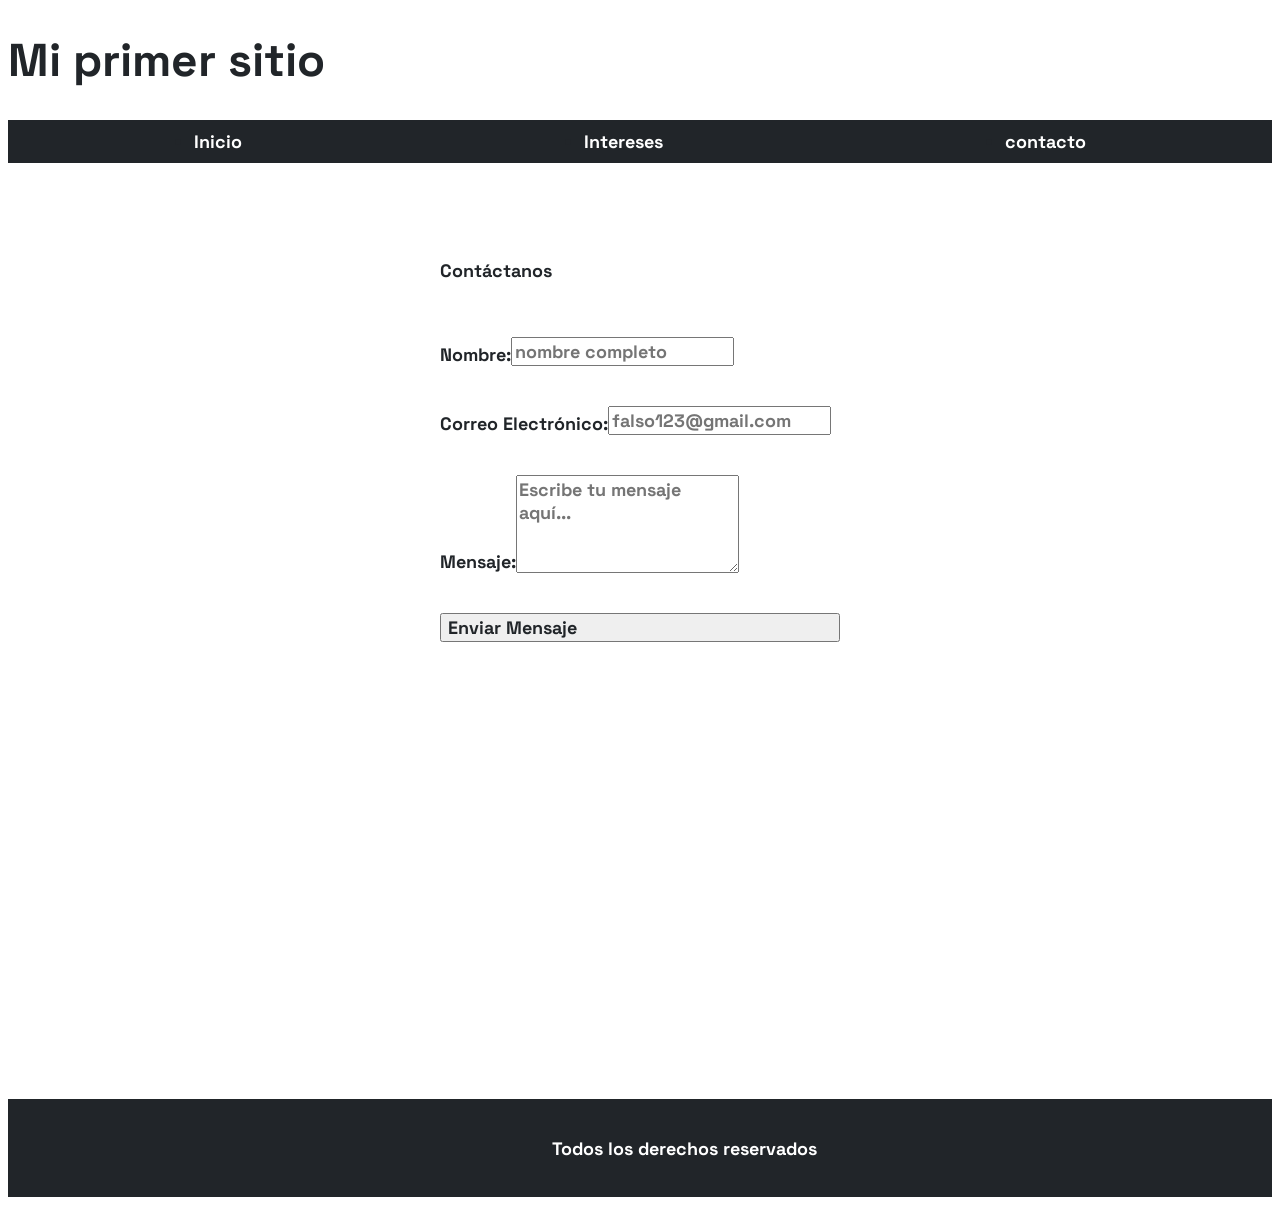
==== contacto.html @ 22211915 "first commit" ====
<!DOCTYPE html>
<html lang="es">
<head>
    <meta charset="UTF-8">
    <meta name="viewport" content="width=device-width, initial-scale=1.0">
    <title>Mi sitio personal</title>
    <link rel="stylesheet" href="style.css">
    <link rel="preconnect" href="https://fonts.googleapis.com">
<link rel="preconnect" href="https://fonts.gstatic.com" crossorigin>
<link href="https://fonts.googleapis.com/css2?family=Lora:ital,wght@0,400..700;1,400..700&display=swap" rel="stylesheet">
<link rel="preconnect" href="https://fonts.googleapis.com">
<link rel="preconnect" href="https://fonts.gstatic.com" crossorigin>
<link href="https://fonts.googleapis.com/css2?family=Lora:ital,wght@0,400..700;1,400..700&family=Space+Grotesk:wght@300..700&display=swap" rel="stylesheet">
</head>
<body>
    <header>
        <h1 class="title">Mi primer sitio</h1>
        <nav>
            <ul class="navbar">
            <li><a href="./index.html">Inicio</a></li>
            <li><a href="./intereses.html">Intereses</a></li>
            <li><a href="./contacto.html">contacto</a></li>
            </ul>
        </nav>
    </header>
    <section class="contacto-main">
<form action="/enviar-contacto" method="POST" class="contacto-form">
        <h2>Contáctanos</h2>
        
        <div class="linea-form">
            <label for="nombre">Nombre:</label>
            <input type="text" id="nombre" name="nombre" placeholder="nombre completo" required>
        </div>

        <div class="linea-form"> 
            <label for="email">Correo Electrónico:</label>
            <input type="email" id="email" name="email" placeholder="falso123@gmail.com" required>
        </div>

        <div class="linea-form">
            <label for="mensaje">Mensaje:</label>
            <textarea id="mensaje" name="mensaje" rows="4" placeholder="Escribe tu mensaje aquí..." required></textarea>
        </div>

        <button class="linea-form" type="submit">Enviar Mensaje</button>
    </form>
    </section>

    <footer>
        <p>Todos los derechos reservados</p>
    </footer>   
</body>
</html>
---- style.css ----
* {
    font-family: "Space Grotesk", sans-serif;
    color: #212529;
    font-weight: bold;
    font-size: 18px;
}

.title {
    font-size: 46px;
}

.navbar{
    background-color: #212529;
    padding: 10px 15px;
    display: flex;
    justify-content: space-around;
}

.tema-principal {
    display: flex;
    width: 100%;
    justify-content: center;
}

.ia-image {
    width: 50%;
}

.navbar li a{
    color: white;
    text-decoration: none;
}

footer {
    background-color: #212529;
}

footer p {
    color: white;
    padding: 3%;
    margin-left: 40%;
}

.text-type-2 {
  font-family: "Lora", serif;
  font-weight: bolder;
  color: #434c5e;
  font-size: 36px;
}

.video-main {
    width: 90%;
}

.contacto-main {
    display: flex;
    justify-content: center;
}

.contacto-form {
    display: flex;
    flex-direction: column;
    padding: 5%;
}

.linea-form {
    margin-top: 10%;
    width: 400px;
    display: flex;
    align-items: flex-end;
}

section {
    min-height: 100vh;
}

.article-img {

    width: 500px;
}

.interes-sec {
    display: flex;
    flex-direction: column;
    justify-content: center;
    align-items: center;
    align-self: center;
}
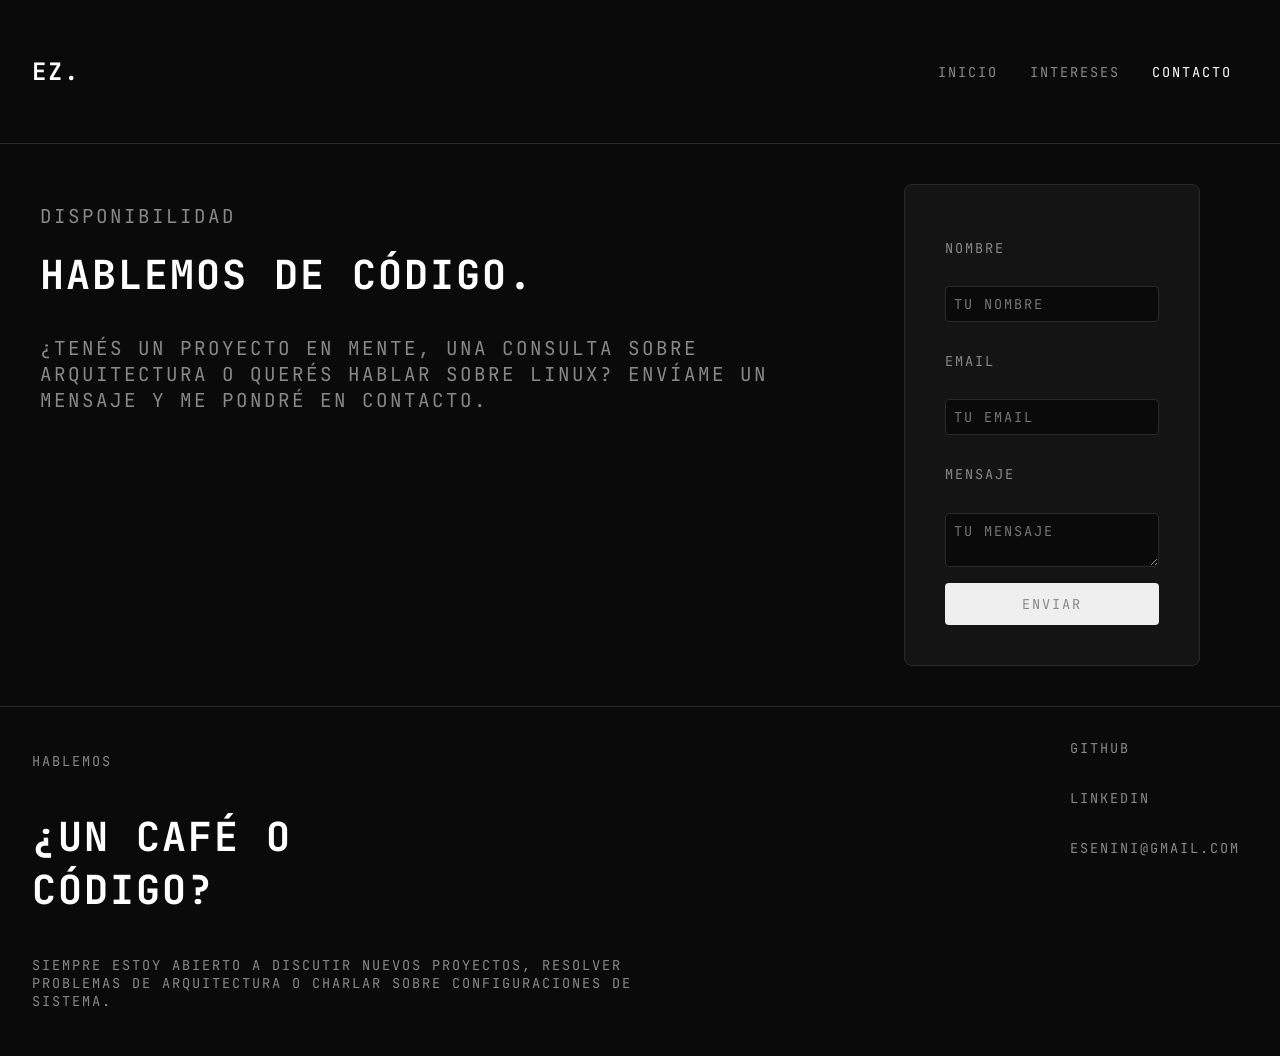
==== commit bb1ef500: "update" ====
--- a/contacto.html
+++ b/contacto.html
@@ -1,53 +1,54 @@
 <!DOCTYPE html>
-<html lang="es">
+<html lang="en">
 <head>
     <meta charset="UTF-8">
     <meta name="viewport" content="width=device-width, initial-scale=1.0">
-    <title>Mi sitio personal</title>
+    <title>Document</title>
     <link rel="stylesheet" href="style.css">
-    <link rel="preconnect" href="https://fonts.googleapis.com">
-<link rel="preconnect" href="https://fonts.gstatic.com" crossorigin>
-<link href="https://fonts.googleapis.com/css2?family=Lora:ital,wght@0,400..700;1,400..700&display=swap" rel="stylesheet">
-<link rel="preconnect" href="https://fonts.googleapis.com">
-<link rel="preconnect" href="https://fonts.gstatic.com" crossorigin>
-<link href="https://fonts.googleapis.com/css2?family=Lora:ital,wght@0,400..700;1,400..700&family=Space+Grotesk:wght@300..700&display=swap" rel="stylesheet">
+    <link href="https://fonts.googleapis.com/css2?family=Inter:wght@300;400;600;800&family=JetBrains+Mono:wght@400&display=swap" rel="stylesheet">
 </head>
 <body>
     <header>
-        <h1 class="title">Mi primer sitio</h1>
         <nav>
-            <ul class="navbar">
-            <li><a href="./index.html">Inicio</a></li>
-            <li><a href="./intereses.html">Intereses</a></li>
-            <li><a href="./contacto.html">contacto</a></li>
+                <p>Ez.</p>
+            <ul >
+                <li><a href="index.html" class="text-dos">Inicio</a></li>
+                <li><a href="intereses.html" class="text-dos">Intereses</a></li>
+                <li><a href="contacto.html" class="text-dos activo">Contacto</a></li>
             </ul>
+
         </nav>
     </header>
-    <section class="contacto-main">
-<form action="/enviar-contacto" method="POST" class="contacto-form">
-        <h2>Contáctanos</h2>
-        
-        <div class="linea-form">
-            <label for="nombre">Nombre:</label>
-            <input type="text" id="nombre" name="nombre" placeholder="nombre completo" required>
+    <section class="contact-sec">
+        <div class="contact-text">
+        <p class="text-dos">Disponibilidad</p>
+        <h2>Hablemos de código.</h2>
+        <p class="text-dos">¿Tenés un proyecto en mente, una consulta sobre arquitectura o querés hablar sobre Linux? Envíame un mensaje y me pondré en contacto.</p>
         </div>
-
-        <div class="linea-form"> 
-            <label for="email">Correo Electrónico:</label>
-            <input type="email" id="email" name="email" placeholder="falso123@gmail.com" required>
+        <div class="form-div">
+        <form action="https://formspree.io/f/mayvlgqk" method="POST">
+            <p class="text-dos">Nombre</p>
+            <input type="text" name="name" placeholder="Tu nombre" required>
+            <p class="text-dos">Email</p>
+            <input type="email" name="_replyto" placeholder="Tu email" required>
+            <p class="text-dos">Mensaje</p>
+            <textarea name="message" placeholder="Tu mensaje" required></textarea>
+            <button type="submit">Enviar</button>
+            </div>
+    </section>
+    <footer>
+        <div>
+            <p class="text-dos">Hablemos</p>
+            <p class="footer-big-text">¿Un café o <br> código?</p>
+            <p class="text-dos">Siempre estoy abierto a discutir nuevos proyectos, resolver problemas de arquitectura o charlar sobre configuraciones de sistema. </p>
         </div>
-
-        <div class="linea-form">
-            <label for="mensaje">Mensaje:</label>
-            <textarea id="mensaje" name="mensaje" rows="4" placeholder="Escribe tu mensaje aquí..." required></textarea>
+        <div>
+            <ul>
+                <li><a href="https://github.com/belgique5432">GitHub</a></li>
+                <li><a href="https://www.linkedin.com/in/ezequiel-senini-dev/">LinkedIn</a></li>
+                <li><a href="mailto:esenini@gmail.com">esenini@gmail.com</a></li>
+            </ul>
         </div>
-
-        <button class="linea-form" type="submit">Enviar Mensaje</button>
-    </form>
-    </section>
-
-    <footer>
-        <p>Todos los derechos reservados</p>
-    </footer>   
+    </footer>
 </body>
 </html>
--- a/style.css
+++ b/style.css
@@ -1,88 +1,205 @@
-* {
-    font-family: "Space Grotesk", sans-serif;
-    color: #212529;
+body {
+    margin: 0;
+    padding: 0;
+    background-color: #0a0a0a;
+    color: white;
+    font-family: 'JetBrains Mono', monospace; font-size: 0.85rem; text-transform: uppercase; letter-spacing: 2px;
+}
+
+nav {
+    top: 0;
+    padding: 2rem;
+    display: flex;
+    justify-content: space-between;
+    align-items: center;
+    border-bottom: 1px solid #2a2a2a;
+}
+
+nav p {
+    font-size: 1.5rem;
     font-weight: bold;
-    font-size: 18px;
-}
-
-.title {
-    font-size: 46px;
-}
-
-.navbar{
-    background-color: #212529;
-    padding: 10px 15px;
-    display: flex;
-    justify-content: space-around;
-}
-
-.tema-principal {
-    display: flex;
-    width: 100%;
-    justify-content: center;
-}
-
-.ia-image {
-    width: 50%;
-}
-
-.navbar li a{
-    color: white;
+}
+
+main {
+    padding: 2rem;
+}
+
+h1 {
+    font-size: 3.5rem;
+    margin-bottom: 0.5rem;
+    font-weight: bolder;
+}
+
+.subtitle {
+    font-size: 1.2rem;
+    color: #888888;
+    margin-top: 0;
+    width: 60%;
+}
+
+.cards-section {
+    padding: 2rem;
+}
+
+.text-dos {
+    color: #888888;
+}
+
+.card-container {
+    display: grid;
+    grid-template-columns: repeat(3, 1fr);
+    gap: 1rem;
+}
+
+.card-large {
+    grid-column: span 2;
+}
+
+.cards-color {
+    background-color: #141414;
+    padding: 1rem;
+    border-radius: 8px;
+    border: 1px solid #2a2a2a;
+}
+
+li {
+    list-style: none;
+}
+
+nav a {
     text-decoration: none;
+    padding: 1rem;
+}
+
+nav ul {
+    display: flex;
+    margin: 0;
+    padding: 0;
 }
 
 footer {
-    background-color: #212529;
+    padding: 2rem;
+    border-top: 1px solid #2a2a2a;
+    display: flex;
+    justify-content: space-between;
+}
+
+footer a {
+    text-decoration: none;
+    color: #888888;
+    padding: 0.5rem;
+}
+
+footer ul{
+    display: flex;
+    margin: 0;
+    padding: 0;
+    flex-direction: column;
+    gap: 2rem;
+}
+
+.footer-big-text {
+    font-size: 2.5rem;
+    font-weight: bold;
 }
 
 footer p {
-    color: white;
-    padding: 3%;
-    margin-left: 40%;
-}
-
-.text-type-2 {
-  font-family: "Lora", serif;
-  font-weight: bolder;
-  color: #434c5e;
-  font-size: 36px;
-}
-
-.video-main {
-    width: 90%;
-}
-
-.contacto-main {
-    display: flex;
-    justify-content: center;
-}
-
-.contacto-form {
+    width: 60%;
+}
+
+.contact-sec {
+    display: flex;
+    gap: 1rem;
+}
+
+.contact-text {
+    padding: 2.5rem;
+    width: 60%;
+}
+
+.contact-text h2 {
+    font-size: 2.5rem;
+    font-weight: bold;
+    margin-top: 0;
+}
+
+.contact-text p {
+    color: #888888;
+    font-size: 1.2rem;
+}
+
+form {
     display: flex;
     flex-direction: column;
-    padding: 5%;
-}
-
-.linea-form {
-    margin-top: 10%;
-    width: 400px;
-    display: flex;
-    align-items: flex-end;
-}
-
-section {
-    min-height: 100vh;
-}
-
-.article-img {
-
-    width: 500px;
-}
-
-.interes-sec {
-    display: flex;
-    flex-direction: column;
-    justify-content: center;
-    align-items: center;
-    align-self: center;
+    gap: 1rem;
+    padding: 2.5rem;
+    background-color: #141414;
+    border-radius: 8px;
+    border: 1px solid #2a2a2a;
+}
+
+.form-div {
+    padding: 2.5rem;
+}
+
+input, textarea {
+    background-color: #0a0a0a;
+    border: 1px solid #2a2a2a;
+    border-radius: 4px;
+    padding: 0.5rem;
+    color: white;
+    font-family: 'JetBrains Mono', monospace; font-size: 0.85rem; text-transform: uppercase; letter-spacing: 2px;
+}
+
+button {
+    border: none;
+    border-radius: 4px;
+    padding: 0.75rem;
+    color: #888888;
+    font-family: 'JetBrains Mono', monospace; font-size: 0.85rem; text-transform: uppercase; letter-spacing: 2px;
+    cursor: pointer;
+}
+
+nav a:hover, footer a:hover  {
+    color: white;
+}
+
+button:hover {
+    background-color: #2a2a2a;
+    color: white;
+}
+
+.activo {
+    color: white;
+}
+
+@media (max-width: 768px) {
+    .card-container {
+        grid-template-columns: 1fr;
+    }
+    
+    .card-large {
+        grid-column: span 1;
+    }
+
+    .subtitle {
+        width: 100%;
+    }
+
+    footer ul {
+        flex-direction: column;
+        gap: 1rem;
+    }
+
+    .contact-sec {
+        flex-direction: column;
+    }
+
+    .contact-text, form {
+        width: 100%;
+    }
+
+    .form-div {
+        padding: 1rem;
+    }
 }
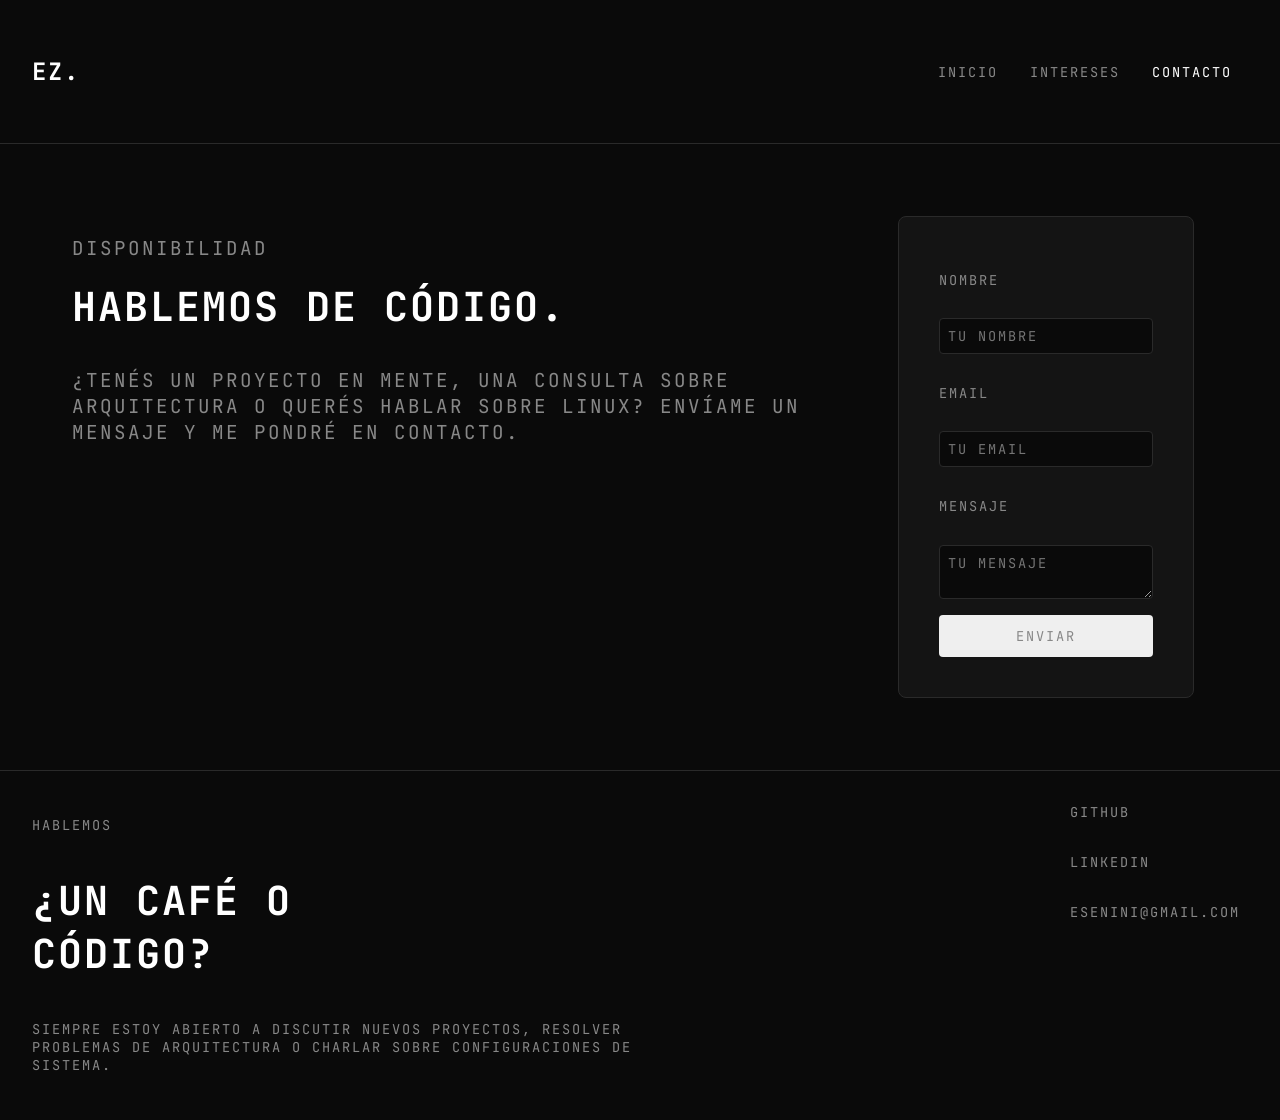
==== commit 7f6cdcea: "final" ====
--- a/contacto.html
+++ b/contacto.html
@@ -19,7 +19,7 @@
 
         </nav>
     </header>
-    <section class="contact-sec">
+    <main class="contact-sec">
         <div class="contact-text">
         <p class="text-dos">Disponibilidad</p>
         <h2>Hablemos de código.</h2>
@@ -35,7 +35,7 @@
             <textarea name="message" placeholder="Tu mensaje" required></textarea>
             <button type="submit">Enviar</button>
             </div>
-    </section>
+    </main>
     <footer>
         <div>
             <p class="text-dos">Hablemos</p>
